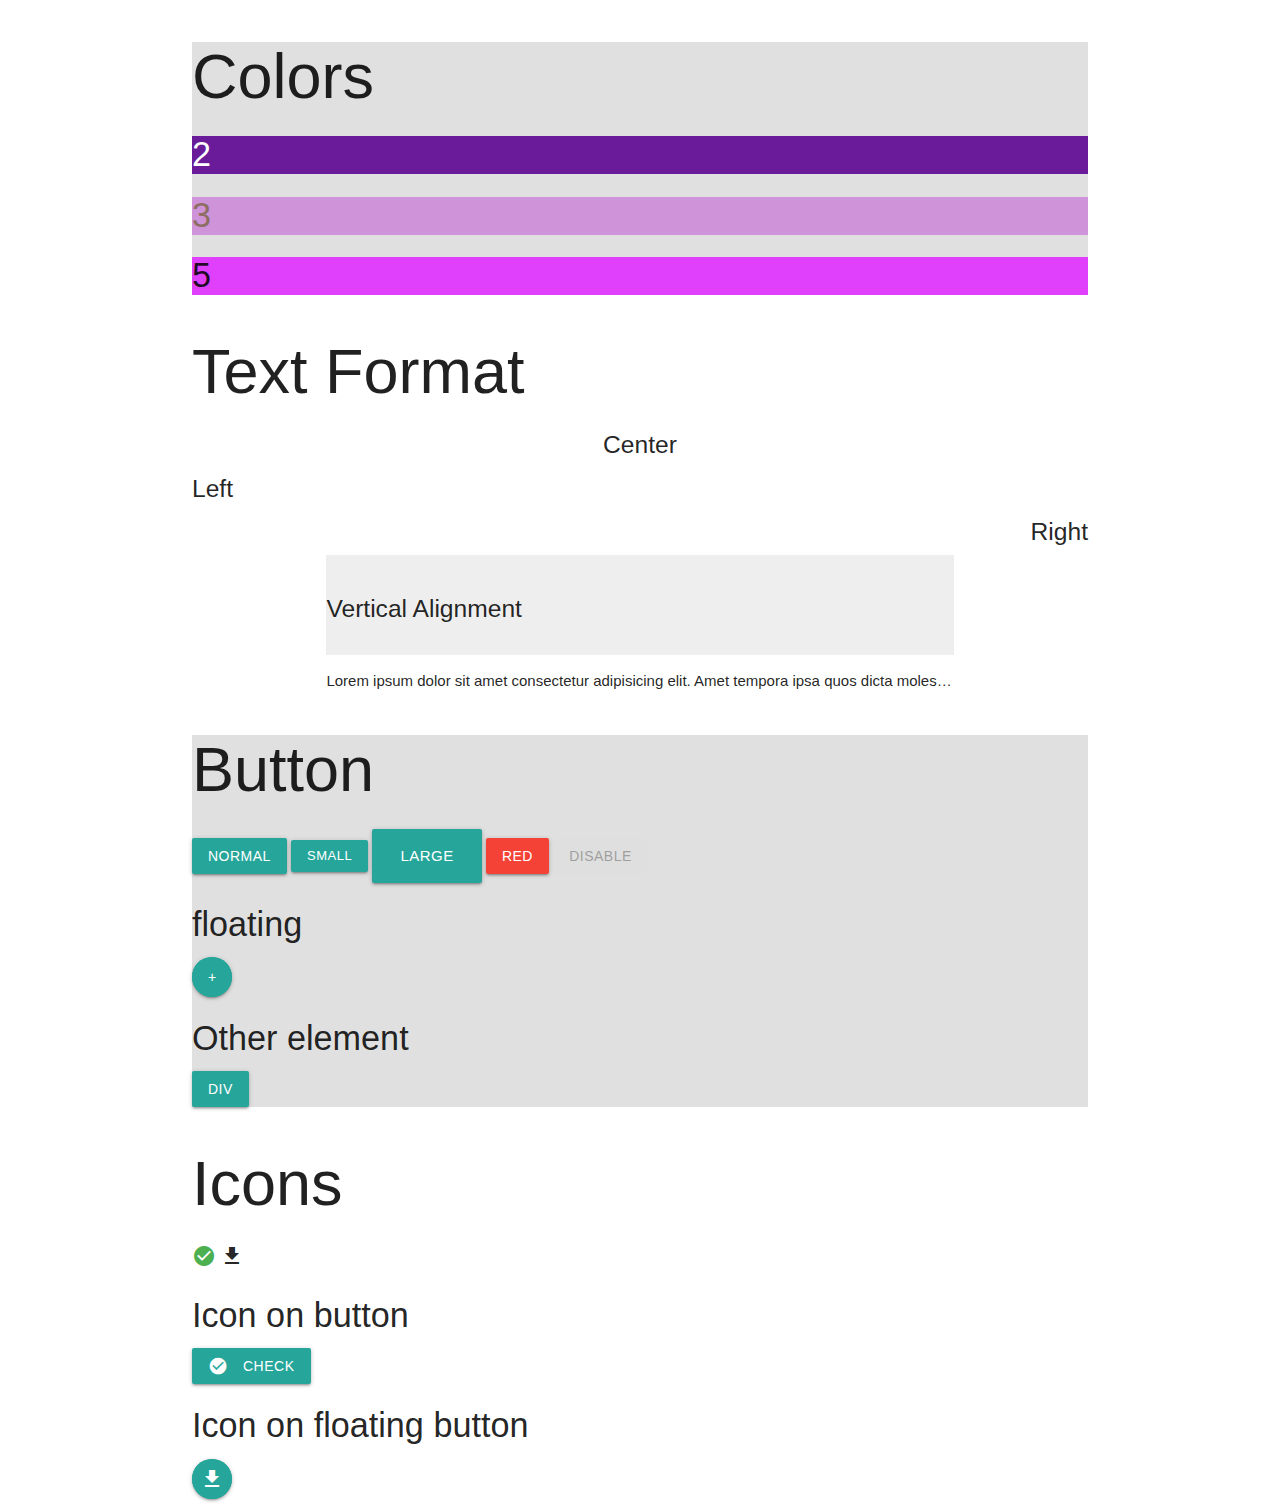
==== base/index.htm @ ee613171 "Initial commit" ====
<!DOCTYPE html>
<html lang="en">
<head>
    <meta charset="UTF-8">
    <meta name="viewport" content="width=device-width, initial-scale=1.0">
    <!--Import Google Icon Font-->
    <link href="https://fonts.googleapis.com/icon?family=Material+Icons" rel="stylesheet">
    <!-- Compiled and minified CSS -->
    <link rel="stylesheet" href="https://cdnjs.cloudflare.com/ajax/libs/materialize/1.0.0/css/materialize.min.css">
    <!-- Compiled and minified JavaScript -->
    <script src="https://cdnjs.cloudflare.com/ajax/libs/materialize/1.0.0/js/materialize.min.js"></script>
    <title>Document</title>
</head>
<body>
    
<div class="container">
    <div class="grey lighten-2">
        <h1>Colors</h1>
            <h4 class="hide">1</h4>
            <h4 class="hide-on-small-only purple darken-3 white-text">2</h4>
            <h4 class="hide-on-med-only purple lighten-3 brown-text text-lighten-1">3</h4>
            <h4 class="hide-on-large-only">4</h4>
            <h4 class="hide-on-med-and-down purple accent-2">5</h4>
            <h4 class="hide-on-med-and-up">6</h4>
    </div>
    
    <div>
        <h1>Text Format</h1>
            <h5 class="center">Center</h5>
            <h5 class="left-align">Left</h5>
            <h5 class="right-align">Right</h5>
        
        <div style="height: 100px;" class="container grey lighten-3 box valign-wrapper">
            <h5>Vertical Alignment</h5>
        </div>
        <div class="container">
            <p class="truncate">Lorem ipsum dolor sit amet consectetur adipisicing elit. Amet tempora ipsa quos dicta molestiae unde ipsum quidem, nostrum nobis at, perspiciatis dolore consequuntur sint. Delectus ratione fugiat earum ipsum ab?</p>
        </div>
    </div>

    <div class="grey lighten-2">
        <h1>Button</h1>
        <a href="#" class="btn waves-effect waves-light">Normal</a>
        <a href="#" class="btn-small waves-effect waves-green">small</a>
        <a href="#" class="btn-large waves-effect">large</a>
        <a href="#" class="btn red">red</a>
        <a href="#" class="btn disabled">Disable</a>

        <h4>floating</h4>
        <a href="#" class="btn-floating pulse center">+</a>

        <h4>Other element</h4>
        <div class="btn">Div</div>
    </div>

    <div>
        <h1>Icons</h1>
        <i class="material-icons green-text">check_circle</i>
        <span class="material-icons">get_app</span>

        <h4>Icon on button</h4>
        <a href="" class="btn">Check <i class="material-icons white-text left">check_circle</i></a>

        <h4>Icon on floating button</h4>
        <a href="#" class="btn-floating pulse center"><i class="material-icons white-text">get_app</i></a>
    </div>

</div>

</body>
</html>
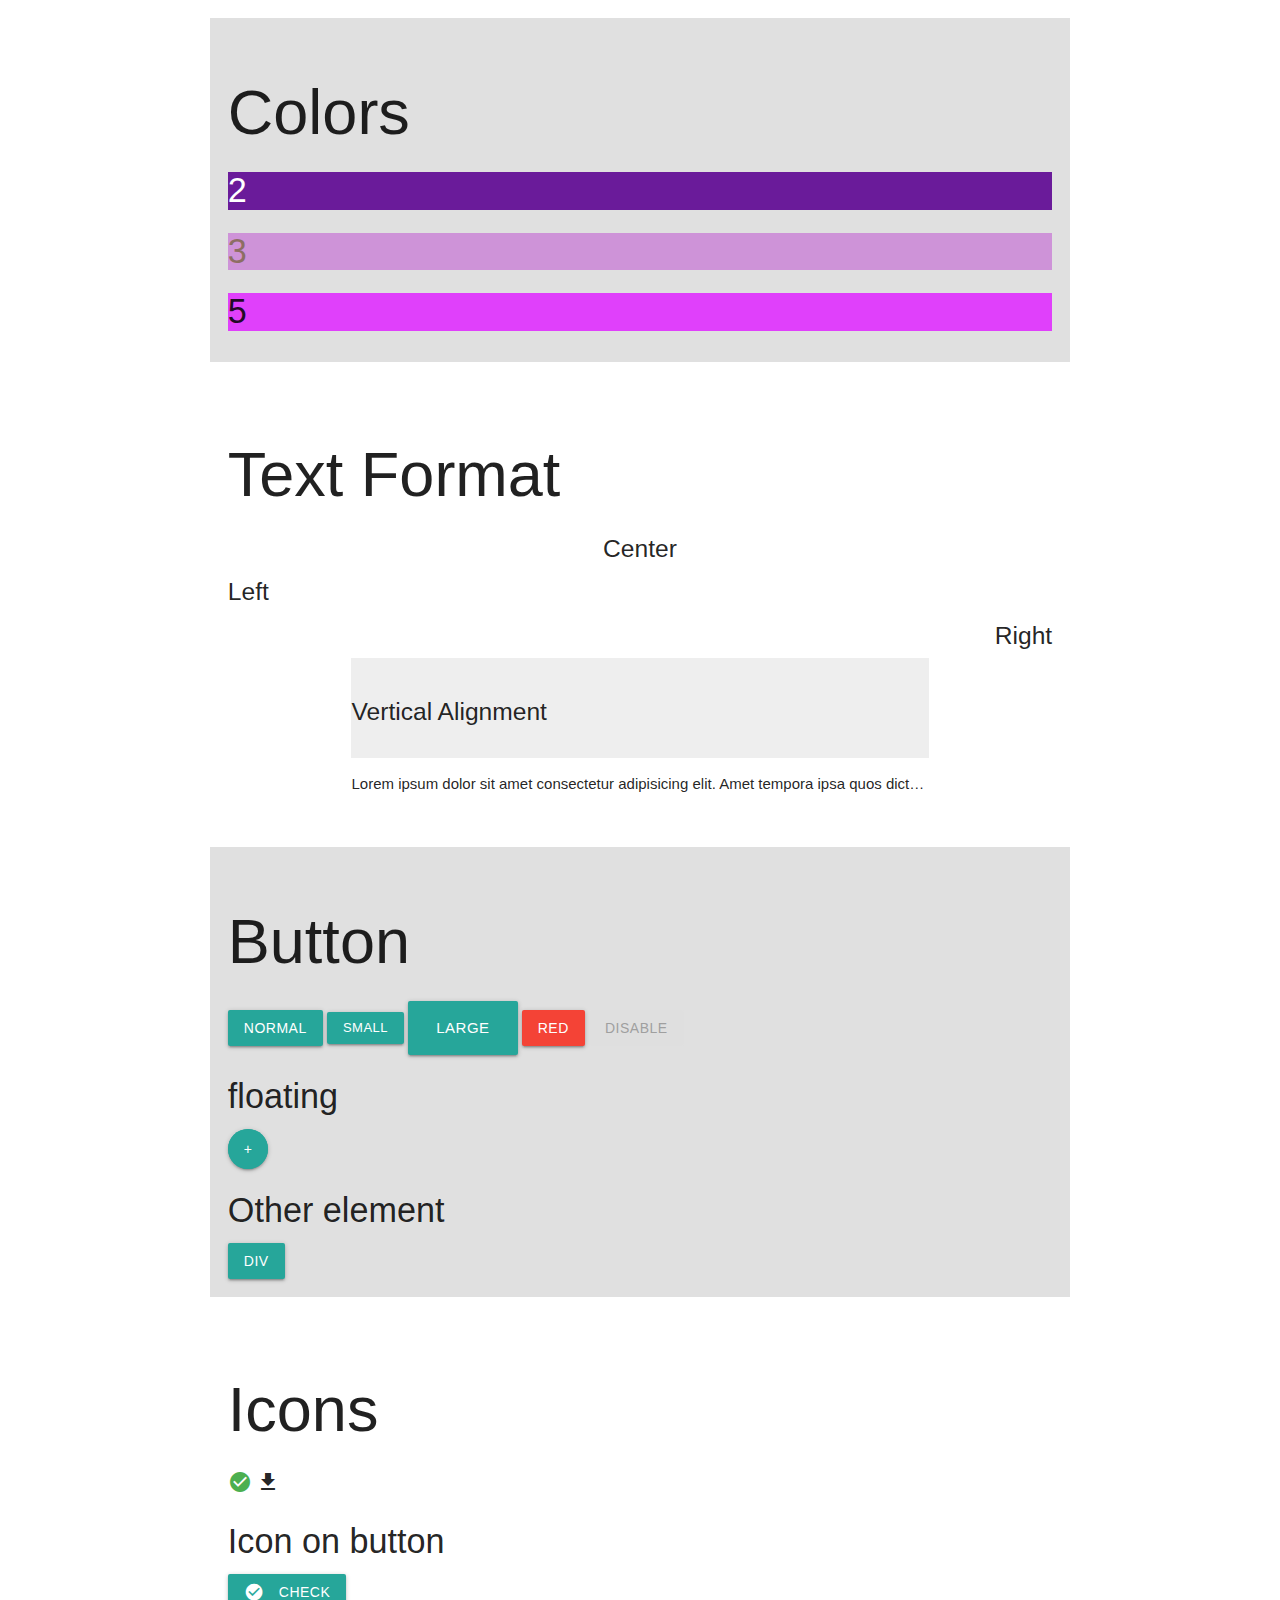
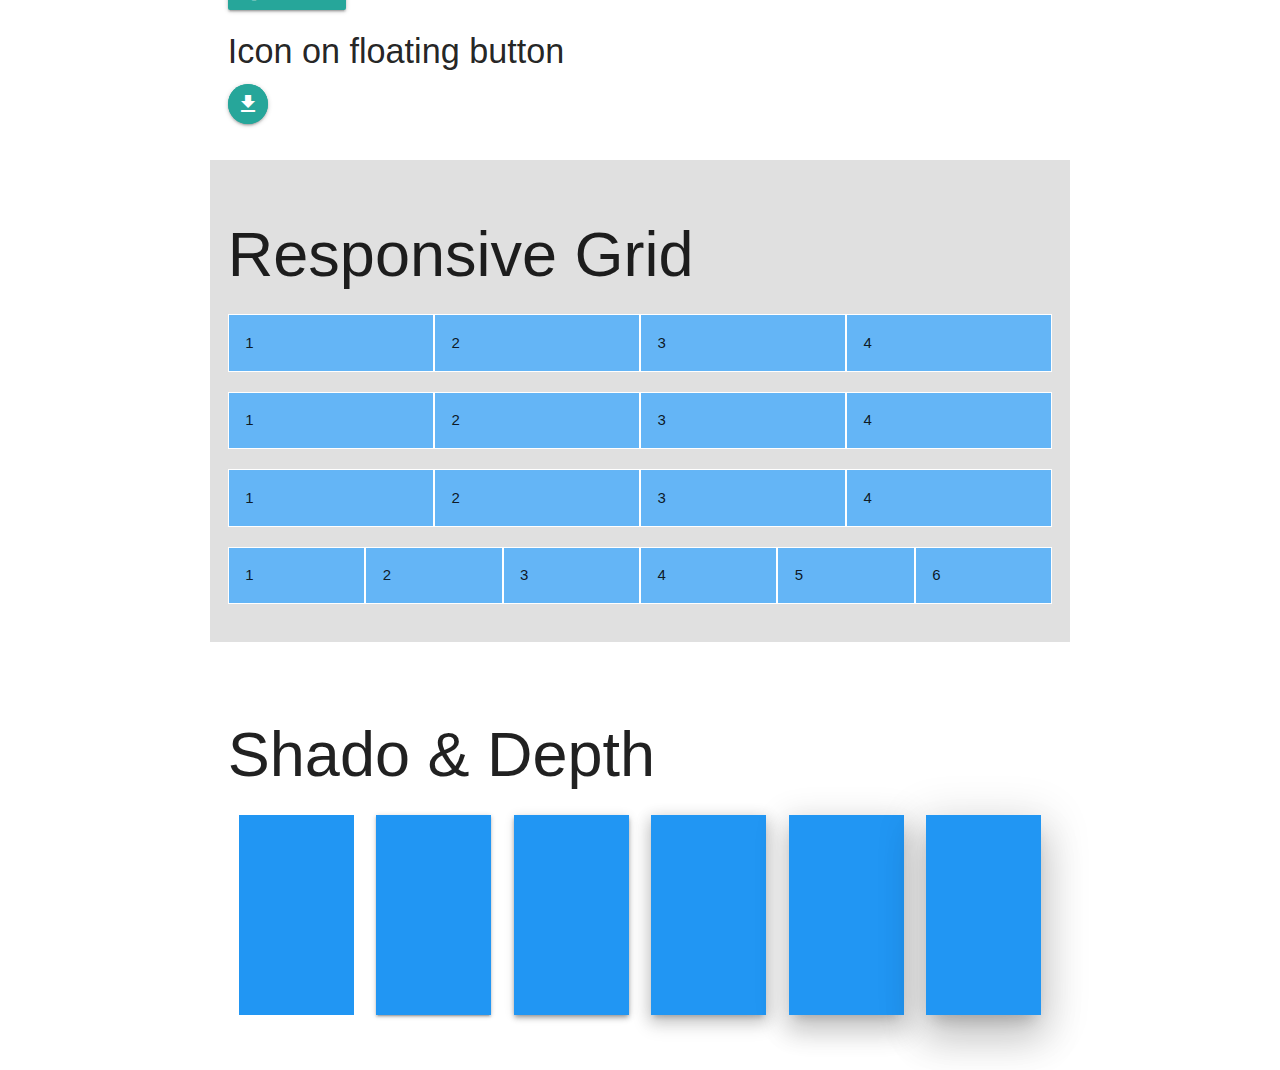
==== commit 7e8ebf0b: "basic" ====
--- a/base/index.htm
+++ b/base/index.htm
@@ -7,14 +7,18 @@
     <link href="https://fonts.googleapis.com/icon?family=Material+Icons" rel="stylesheet">
     <!-- Compiled and minified CSS -->
     <link rel="stylesheet" href="https://cdnjs.cloudflare.com/ajax/libs/materialize/1.0.0/css/materialize.min.css">
-    <!-- Compiled and minified JavaScript -->
-    <script src="https://cdnjs.cloudflare.com/ajax/libs/materialize/1.0.0/js/materialize.min.js"></script>
+     <style>
+        .my{
+            margin: 2%;
+            padding: 2%;
+        }
+    </style>
     <title>Document</title>
 </head>
 <body>
     
 <div class="container">
-    <div class="grey lighten-2">
+    <div class="grey lighten-2 my">
         <h1>Colors</h1>
             <h4 class="hide">1</h4>
             <h4 class="hide-on-small-only purple darken-3 white-text">2</h4>
@@ -24,7 +28,7 @@
             <h4 class="hide-on-med-and-up">6</h4>
     </div>
     
-    <div>
+    <div class="my">
         <h1>Text Format</h1>
             <h5 class="center">Center</h5>
             <h5 class="left-align">Left</h5>
@@ -38,7 +42,7 @@
         </div>
     </div>
 
-    <div class="grey lighten-2">
+    <div class="grey lighten-2 my">
         <h1>Button</h1>
         <a href="#" class="btn waves-effect waves-light">Normal</a>
         <a href="#" class="btn-small waves-effect waves-green">small</a>
@@ -53,7 +57,7 @@
         <div class="btn">Div</div>
     </div>
 
-    <div>
+    <div class="my">
         <h1>Icons</h1>
         <i class="material-icons green-text">check_circle</i>
         <span class="material-icons">get_app</span>
@@ -65,7 +69,54 @@
         <a href="#" class="btn-floating pulse center"><i class="material-icons white-text">get_app</i></a>
     </div>
 
+    <div class="grey lighten-2 my">
+        <h1>Responsive Grid</h1>
+
+        <div class="row">
+            <div style="padding: 2%; border:solid white 1px" class="blue lighten-2 col s3">1</div>
+            <div style="padding: 2%; border:solid white 1px" class="blue lighten-2 col s3">2</div>
+            <div style="padding: 2%; border:solid white 1px" class="blue lighten-2 col s3">3</div>
+            <div style="padding: 2%; border:solid white 1px" class="blue lighten-2 col s3">4</div>
+        </div>
+        <div class="row">
+            <div style="padding: 2%; border:solid white 1px" class="blue lighten-2 col s6 m3">1</div>
+            <div style="padding: 2%; border:solid white 1px" class="blue lighten-2 col s6 m3">2</div>
+            <div style="padding: 2%; border:solid white 1px" class="blue lighten-2 col s6 m3">3</div>
+            <div style="padding: 2%; border:solid white 1px" class="blue lighten-2 col s6 m3">4</div>
+        </div>
+        <div class="row">
+            <div style="padding: 2%; border:solid white 1px" class="blue lighten-2 col s12 m6 l3">1</div>
+            <div style="padding: 2%; border:solid white 1px" class="blue lighten-2 col s12 m6 l3">2</div>
+            <div style="padding: 2%; border:solid white 1px" class="blue lighten-2 col s12 m6 l3">3</div>
+            <div style="padding: 2%; border:solid white 1px" class="blue lighten-2 col s12 m6 l3">4</div>
+        </div>
+        <div class="row">
+            <div style="padding: 2%; border:solid white 1px" class="blue lighten-2 col s12 m6 l3 xl2">1</div>
+            <div style="padding: 2%; border:solid white 1px" class="blue lighten-2 col s12 m6 l3 xl2">2</div>
+            <div style="padding: 2%; border:solid white 1px" class="blue lighten-2 col s12 m6 l3 xl2">3</div>
+            <div style="padding: 2%; border:solid white 1px" class="blue lighten-2 col s12 m6 l3 xl2">4</div>
+            <div style="padding: 2%; border:solid white 1px" class="blue lighten-2 col s12 m6 l3 xl2">5</div>
+            <div style="padding: 2%; border:solid white 1px" class="blue lighten-2 col s12 m6 l3 xl2">6</div>
+        </div>
+    </div>
+
+    <div class="my">
+        <h1>Shado & Depth</h1>
+        <div class="row">
+            <div class="col s2"><div class="blue" style="height: 200px;"></div></div>
+            <div class="col s2"><div class="blue z-depth-1" style="height: 200px;"></div></div>
+            <div class="col s2"><div class="blue z-depth-2" style="height: 200px;"></div></div>
+            <div class="col s2"><div class="blue z-depth-3" style="height: 200px;"></div></div>
+            <div class="col s2"><div class="blue z-depth-4" style="height: 200px;"></div></div>
+            <div class="col s2"><div class="blue z-depth-5" style="height: 200px;"></div></div>
+        </div>
+    </div>
 </div>
+
+
+<script src="https://code.jquery.com/jquery-3.4.1.min.js"></script>
+<!-- Compiled and minified JavaScript -->
+<script src="https://cdnjs.cloudflare.com/ajax/libs/materialize/1.0.0/js/materialize.min.js"></script>
 
 </body>
 </html>